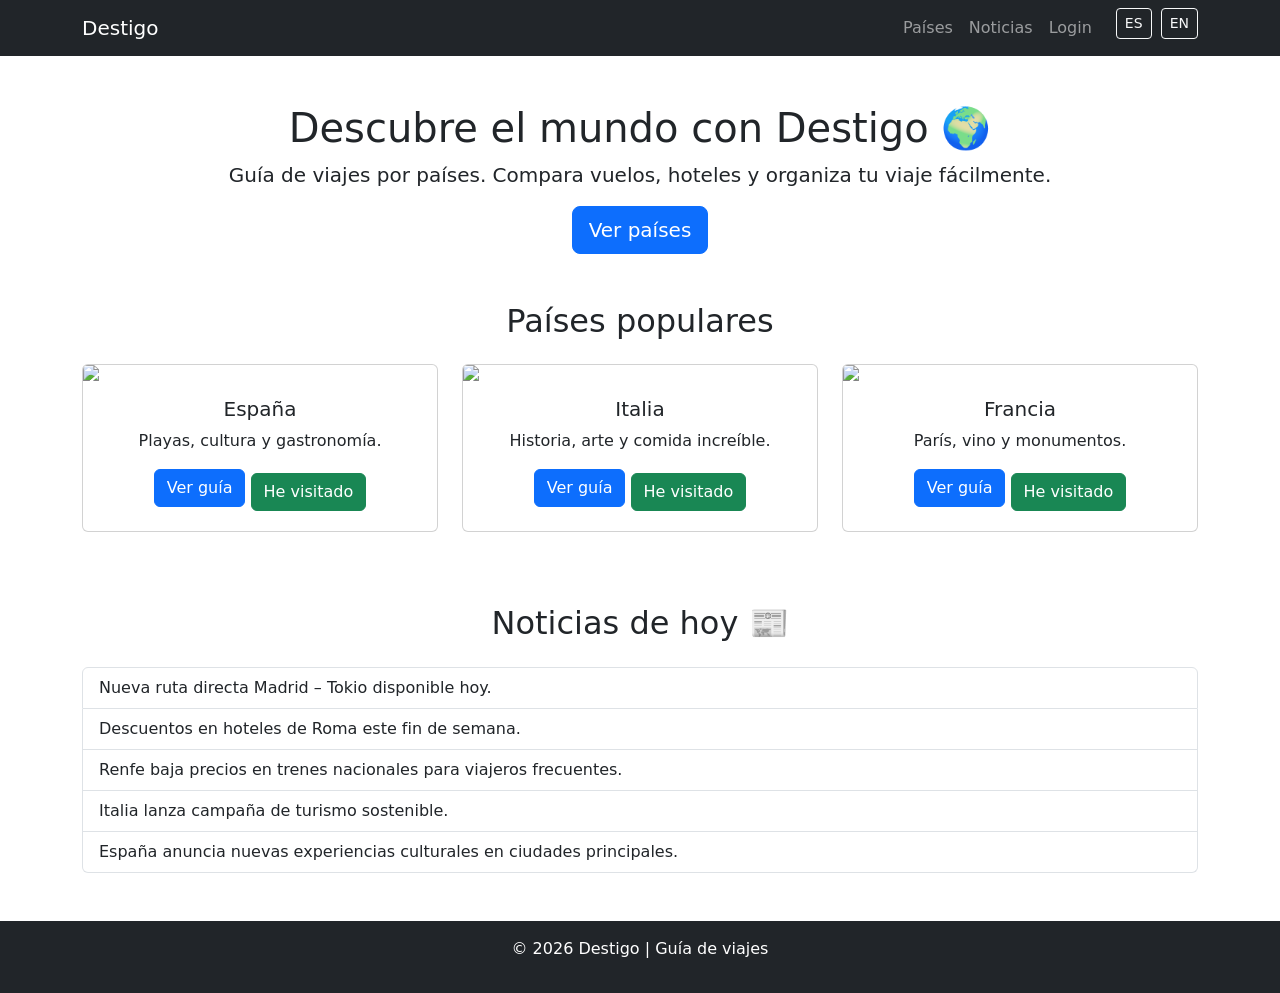
==== index.html @ 16651a59 "Update index.html" ====
<!DOCTYPE html>
<html lang="es">
  <head>
    <meta name="msvalidate.01" content="CODIGO-DE-BING" />
    <meta charset="UTF-8" />
    <meta
      name="google-site-verification"
      content="tzmtUXGOc10c6quBcCSU0ofT3suemCpIzu0E6PHKRco"
    />
    <!-- ===================== SEO COMPLETO ===================== -->
    <title>Destigo | Guía de Viajes por Países</title>
    <meta
      name="description"
      content="Descubre países, planifica tu viaje, compara vuelos, hoteles y guarda tus viajes con Destigo."
    />
    <meta
      name="keywords"
      content="Viajes, Turismo, Países, Destigo, España, Italia, Francia, Hoteles, Vuelos"
    />
    <meta name="robots" content="index, follow" />
    <meta name="author" content="Destigo" />
    <meta name="viewport" content="width=device-width, initial-scale=1.0" />

    <!-- ===================== BOOTSTRAP ===================== -->
    <link
      href="https://cdn.jsdelivr.net/npm/bootstrap@5.3.2/dist/css/bootstrap.min.css"
      rel="stylesheet"
    />

    <!-- ===================== CSS PERSONALIZADO ===================== -->
    <link rel="stylesheet" href="css/styles.css" />

    <!-- ===================== GOOGLE ANALYTICS ===================== -->
    <!-- Google tag (gtag.js) -->
    <script
      async
      src="https://www.googletagmanager.com/gtag/js?id=G-MRLQQDJWNP"
    ></script>
    <script>
      window.dataLayer = window.dataLayer || [];
      function gtag() {
        dataLayer.push(arguments);
      }
      gtag("js", new Date());
      gtag("config", "G-MRLQQDJWNP");
    </script>
  </head>

  <body>
    <!-- ===================== MENÚ ===================== -->
    <nav class="navbar navbar-expand-lg navbar-dark bg-dark">
      <div class="container">
        <a class="navbar-brand" href="#">Destigo</a>
        <button
          class="navbar-toggler"
          data-bs-toggle="collapse"
          data-bs-target="#menu"
        >
          <span class="navbar-toggler-icon"></span>
        </button>
        <div id="menu" class="collapse navbar-collapse">
          <ul class="navbar-nav ms-auto">
            <li class="nav-item">
              <a class="nav-link" href="#paises">Países</a>
            </li>
            <li class="nav-item">
              <a class="nav-link" href="#news">Noticias</a>
            </li>
            <li class="nav-item">
              <a class="nav-link" href="#" id="loginLink">Login</a>
            </li>
            <li class="nav-item ms-3">
              <button
                class="btn btn-outline-light btn-sm me-1"
                onclick="setLanguage('es')"
              >
                ES
              </button>
              <button
                class="btn btn-outline-light btn-sm"
                onclick="setLanguage('en')"
              >
                EN
              </button>
            </li>
          </ul>
        </div>
      </div>
    </nav>

    <!-- ===================== PORTADA ===================== -->
    <div class="container text-center mt-5">
      <h1 id="mainTitle">Descubre el mundo con Destigo 🌍</h1>
      <p class="lead" id="mainSubtitle">
        Guía de viajes por países. Compara vuelos, hoteles y organiza tu viaje
        fácilmente.
      </p>
      <a href="#paises" class="btn btn-primary btn-lg" id="viewCountriesBtn"
        >Ver países</a
      >
    </div>

    <!-- ===================== SECCIÓN DE PAÍSES ===================== -->
    <div id="paises" class="container mt-5">
      <h2 class="text-center mb-4" id="countriesTitle">Países populares</h2>
      <div class="row">
        <!-- España -->
        <div class="col-md-4 mb-4">
          <div class="card">
            <img src="https://flagcdn.com/w640/es.png" class="card-img-top" />
            <div class="card-body text-center">
              <h5 class="card-title">España</h5>
              <p class="card-text">Playas, cultura y gastronomía.</p>
              <a href="paises/espana.html" class="btn btn-primary mb-2"
                >Ver guía</a
              >
              <button
                class="btn btn-success mark-visited"
                data-country="España"
              >
                He visitado
              </button>
            </div>
          </div>
        </div>

        <!-- Italia -->
        <div class="col-md-4 mb-4">
          <div class="card">
            <img src="https://flagcdn.com/w640/it.png" class="card-img-top" />
            <div class="card-body text-center">
              <h5 class="card-title">Italia</h5>
              <p class="card-text">Historia, arte y comida increíble.</p>
              <a href="paises/italia.html" class="btn btn-primary mb-2"
                >Ver guía</a
              >
              <button
                class="btn btn-success mark-visited"
                data-country="Italia"
              >
                He visitado
              </button>
            </div>
          </div>
        </div>

        <!-- Francia -->
        <div class="col-md-4 mb-4">
          <div class="card">
            <img src="https://flagcdn.com/w640/fr.png" class="card-img-top" />
            <div class="card-body text-center">
              <h5 class="card-title">Francia</h5>
              <p class="card-text">París, vino y monumentos.</p>
              <a href="paises/francia.html" class="btn btn-primary mb-2"
                >Ver guía</a
              >
              <button
                class="btn btn-success mark-visited"
                data-country="Francia"
              >
                He visitado
              </button>
            </div>
          </div>
        </div>
      </div>
    </div>

    <!-- ===================== NOTICIAS ===================== -->
    <div id="news" class="container mt-5">
      <h2 class="text-center mb-4" id="newsTitle">Noticias de hoy 📰</h2>
      <ul id="newsList" class="list-group"></ul>
    </div>

    <!-- ===================== PIE DE PÁGINA ===================== -->
    <footer class="bg-dark text-white text-center p-3 mt-5">
      <p>© 2026 Destigo | Guía de viajes</p>
    </footer>

    <!-- ===================== JS BOOTSTRAP ===================== -->
    <script src="https://cdn.jsdelivr.net/npm/bootstrap@5.3.2/dist/js/bootstrap.bundle.min.js"></script>

    <!-- ===================== JS PERSONAL ===================== -->
    <script>
      // Login
      const loginLink = document.getElementById("loginLink");
      loginLink.addEventListener("click", () => {
        const user = localStorage.getItem("destigoUser");
        window.location.href = user ? "dashboard.html" : "login.html";
      });

      // Marcar países visitados
      const markButtons = document.querySelectorAll(".mark-visited");
      markButtons.forEach((btn) => {
        const country = btn.getAttribute("data-country");
        let visited =
          JSON.parse(localStorage.getItem("visitedCountries")) || [];
        if (visited.includes(country)) {
          btn.disabled = true;
          btn.textContent = "Visitado";
        }
        btn.addEventListener("click", () => {
          const user = localStorage.getItem("destigoUser");
          if (!user) {
            alert("Debes iniciar sesión.");
            window.location.href = "login.html";
            return;
          }
          visited = JSON.parse(localStorage.getItem("visitedCountries")) || [];
          if (!visited.includes(country)) {
            visited.push(country);
            localStorage.setItem("visitedCountries", JSON.stringify(visited));
            btn.disabled = true;
            btn.textContent = "Visitado";
            alert(`${country} marcado como visitado!`);
          }
        });
      });

      // Noticias diarias
      const newsList = document.getElementById("newsList");
      const newsToday = [
        "Nueva ruta directa Madrid – Tokio disponible hoy.",
        "Descuentos en hoteles de Roma este fin de semana.",
        "Renfe baja precios en trenes nacionales para viajeros frecuentes.",
        "Italia lanza campaña de turismo sostenible.",
        "España anuncia nuevas experiencias culturales en ciudades principales.",
      ];
      newsToday.forEach((news) => {
        const li = document.createElement("li");
        li.textContent = news;
        li.className = "list-group-item";
        newsList.appendChild(li);
      });

      // Multi-idioma básico
      let lang = localStorage.getItem("destigoLang") || "es";
      function setLanguage(language) {
        localStorage.setItem("destigoLang", language);
        location.reload();
      }
      const texts = {
        es: {
          mainTitle: "Descubre el mundo con Destigo 🌍",
          mainSubtitle:
            "Guía de viajes por países. Compara vuelos, hoteles y organiza tu viaje fácilmente.",
          viewCountriesBtn: "Ver países",
          countriesTitle: "Países populares",
          newsTitle: "Noticias de hoy 📰",
        },
        en: {
          mainTitle: "Discover the world with Destigo 🌍",
          mainSubtitle:
            "Travel guide by countries. Compare flights, hotels and organize your trip easily.",
          viewCountriesBtn: "View countries",
          countriesTitle: "Popular Countries",
          newsTitle: "Today's News 📰",
        },
      };
      document.getElementById("mainTitle").textContent = texts[lang].mainTitle;
      document.getElementById("mainSubtitle").textContent =
        texts[lang].mainSubtitle;
      document.getElementById("viewCountriesBtn").textContent =
        texts[lang].viewCountriesBtn;
      document.getElementById("countriesTitle").textContent =
        texts[lang].countriesTitle;
      document.getElementById("newsTitle").textContent = texts[lang].newsTitle;
    </script>
  </body>
</html>
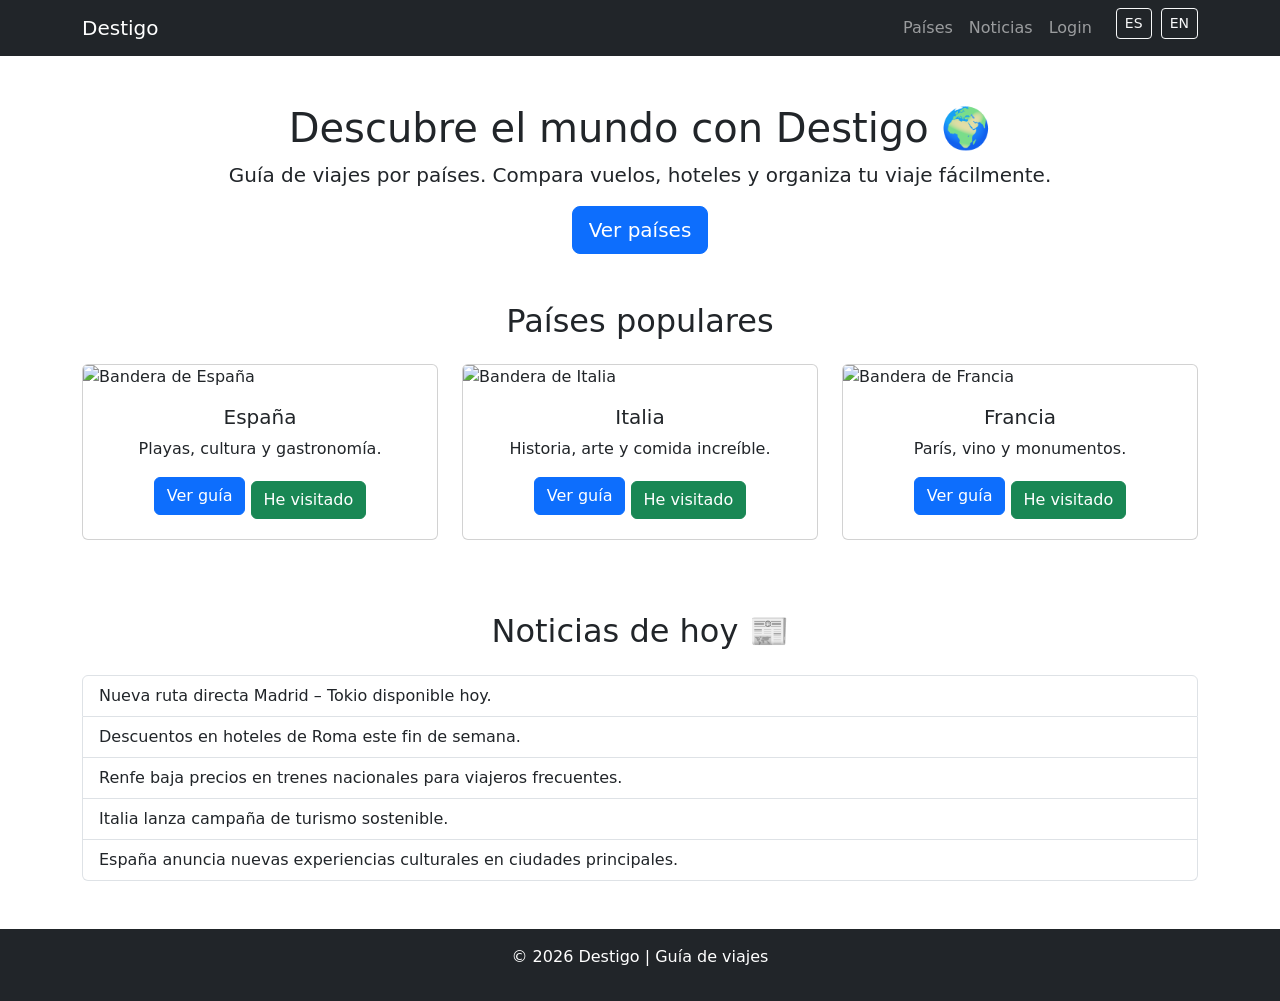
==== commit 83f7bcf5: "Agregacion del alt" ====
--- a/index.html
+++ b/index.html
@@ -9,6 +9,13 @@
     />
     <!-- ===================== SEO COMPLETO ===================== -->
     <title>Destigo | Guía de Viajes por Países</title>
+     <!-- ====== AGREGAR ESTO ====== -->
+  <!-- Canonical -->
+  <link rel="canonical" href="https://tusitio.github.io/index.html">
+
+  <!-- Favicon -->
+  <link rel="icon" href="favicon.ico" type="image/x-icon">
+  <!-- ============================ -->
     <meta
       name="description"
       content="Descubre países, planifica tu viaje, compara vuelos, hoteles y guarda tus viajes con Destigo."
@@ -107,7 +114,7 @@
         <!-- España -->
         <div class="col-md-4 mb-4">
           <div class="card">
-            <img src="https://flagcdn.com/w640/es.png" class="card-img-top" />
+            <img src="https://flagcdn.com/w640/es.png" class="card-img-top" alt="Bandera de España" />
             <div class="card-body text-center">
               <h5 class="card-title">España</h5>
               <p class="card-text">Playas, cultura y gastronomía.</p>
@@ -127,7 +134,7 @@
         <!-- Italia -->
         <div class="col-md-4 mb-4">
           <div class="card">
-            <img src="https://flagcdn.com/w640/it.png" class="card-img-top" />
+            <img src="https://flagcdn.com/w640/it.png" class="card-img-top" alt="Bandera de Italia" />
             <div class="card-body text-center">
               <h5 class="card-title">Italia</h5>
               <p class="card-text">Historia, arte y comida increíble.</p>
@@ -147,7 +154,7 @@
         <!-- Francia -->
         <div class="col-md-4 mb-4">
           <div class="card">
-            <img src="https://flagcdn.com/w640/fr.png" class="card-img-top" />
+            <img src="https://flagcdn.com/w640/fr.png" class="card-img-top" alt="Bandera de Francia" />
             <div class="card-body text-center">
               <h5 class="card-title">Francia</h5>
               <p class="card-text">París, vino y monumentos.</p>
@@ -266,5 +273,27 @@
         texts[lang].countriesTitle;
       document.getElementById("newsTitle").textContent = texts[lang].newsTitle;
     </script>
+    <script type="text/javascript">
+      window.$crisp = [];
+      window.CRISP_WEBSITE_ID = "f83f6f3d-e47e-4294-b7de-4d2efa8e8d55";
+      (function () {
+        d = document;
+        s = d.createElement("script");
+        s.src = "https://client.crisp.chat/l.js";
+        s.async = 1;
+        d.getElementsByTagName("head")[0].appendChild(s);
+      })();
+    </script>
+    <script type="text/javascript">
+      window.$crisp = [];
+      window.CRISP_WEBSITE_ID = "f83f6f3d-e47e-4294-b7de-4d2efa8e8d55";
+      (function () {
+        d = document;
+        s = d.createElement("script");
+        s.src = "https://client.crisp.chat/l.js";
+        s.async = 1;
+        d.getElementsByTagName("head")[0].appendChild(s);
+      })();
+    </script>
   </body>
 </html>
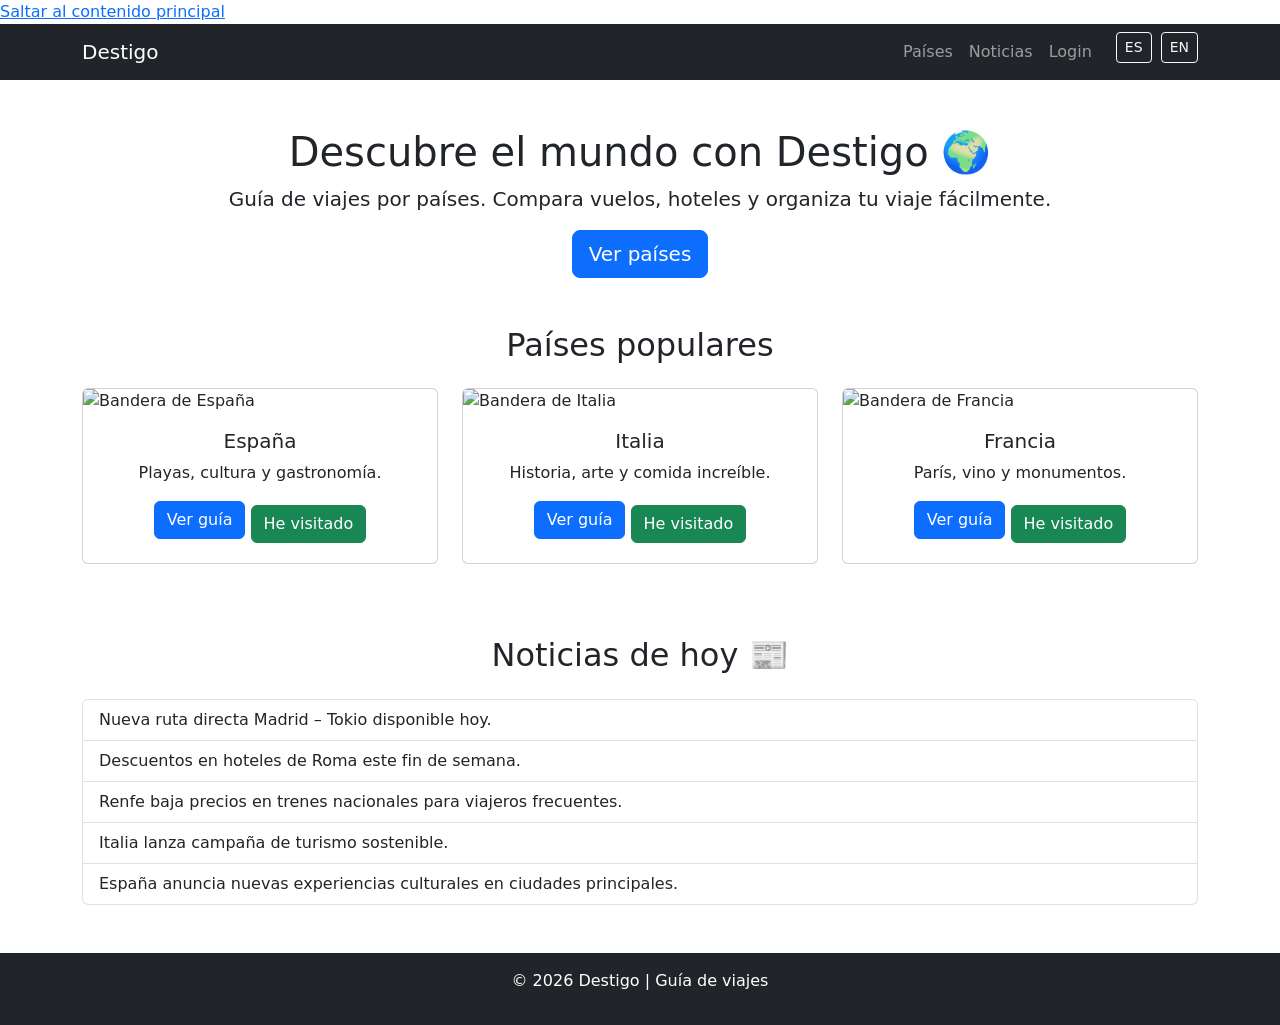
==== commit facaf5f0: "Accesibilidad extra" ====
--- a/index.html
+++ b/index.html
@@ -54,6 +54,8 @@
   </head>
 
   <body>
+    <!-- Enlace de salto -->
+  <a href="#mainContent" class="skip-link">Saltar al contenido principal</a>
     <!-- ===================== MENÚ ===================== -->
     <nav class="navbar navbar-expand-lg navbar-dark bg-dark">
       <div class="container">
